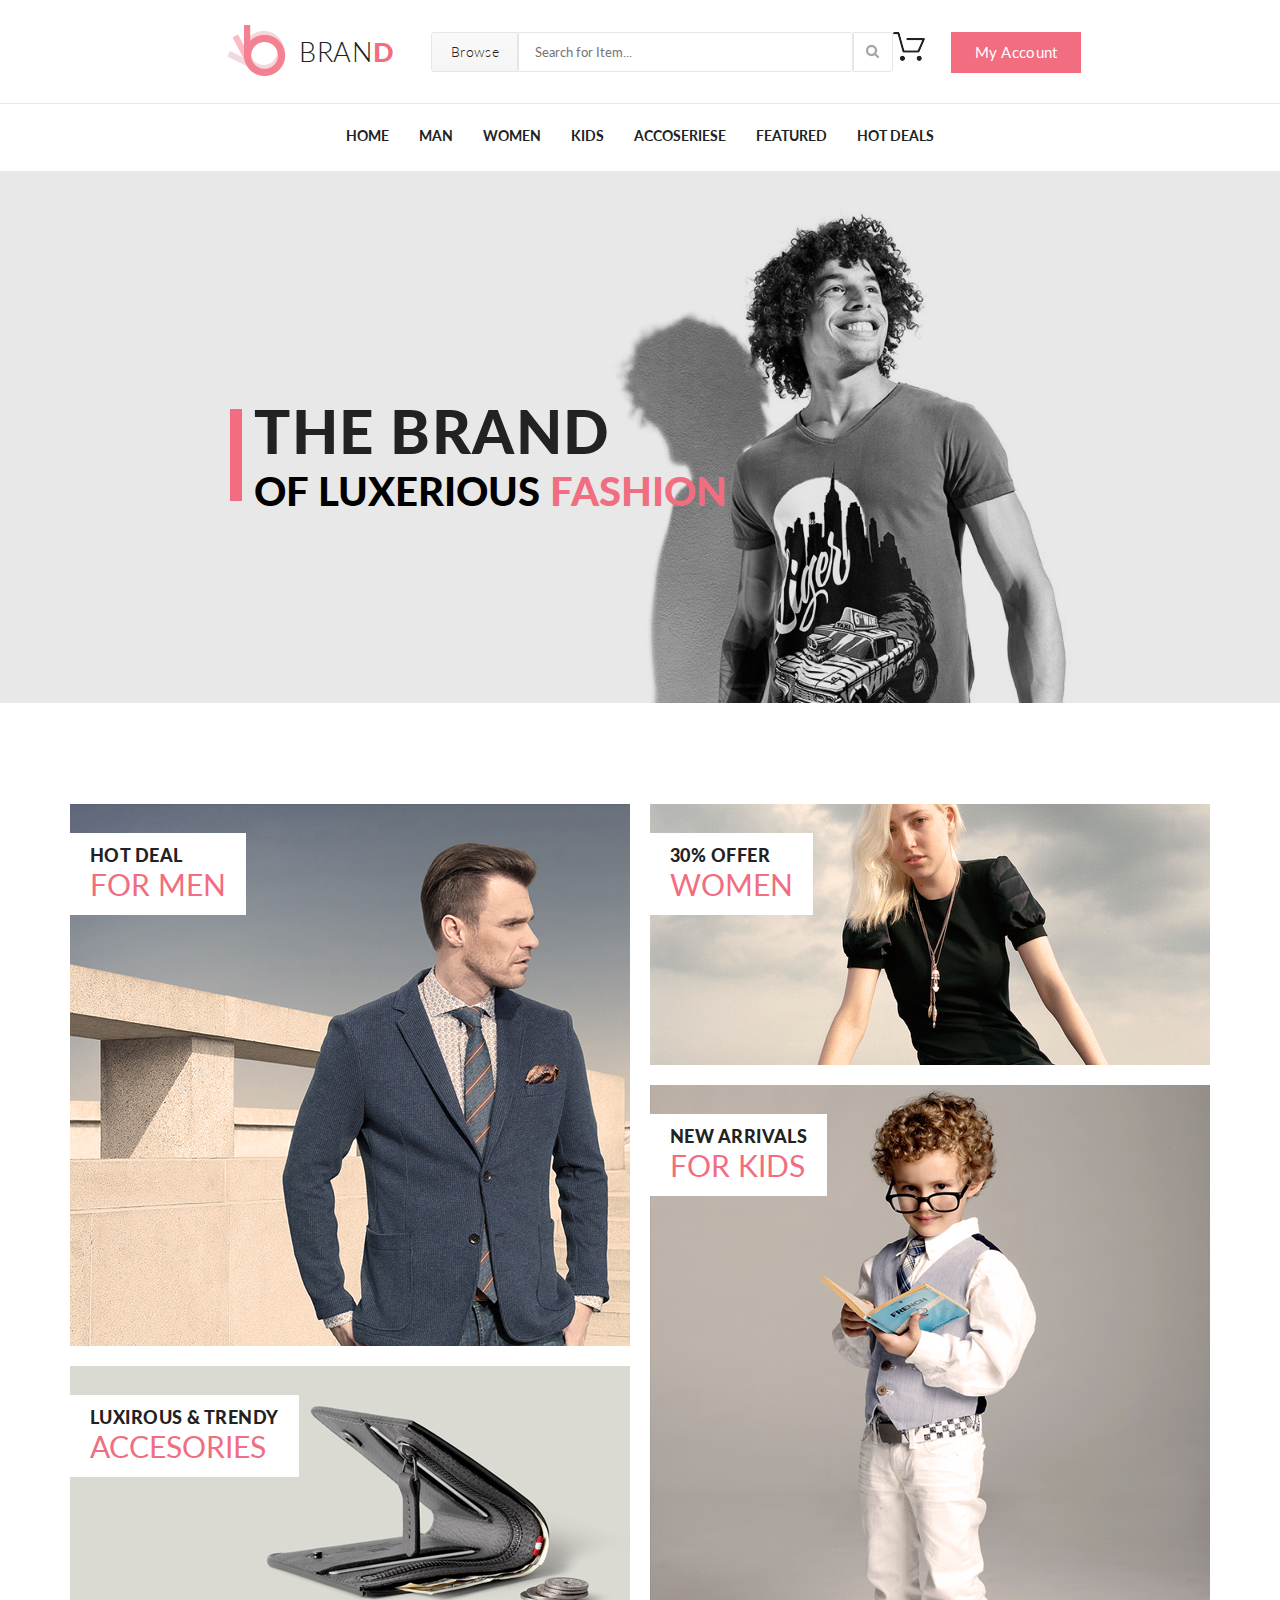
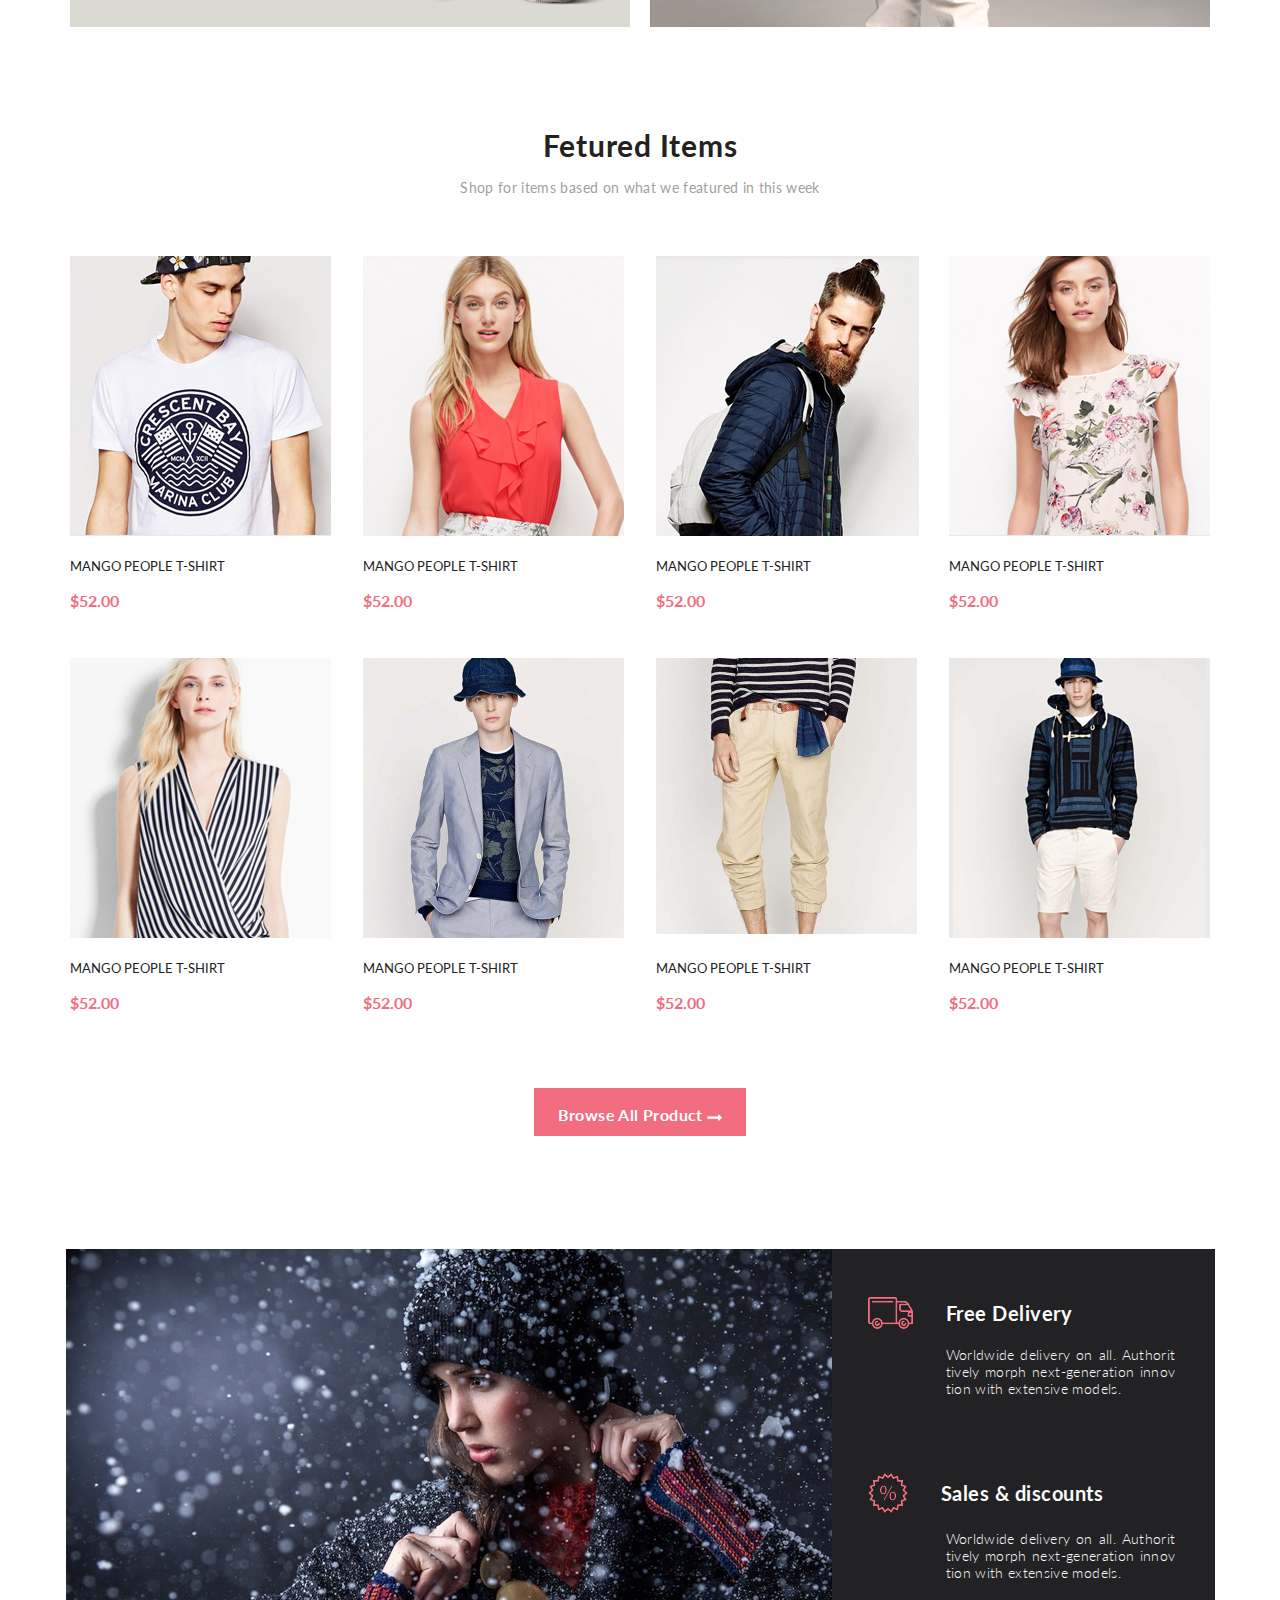
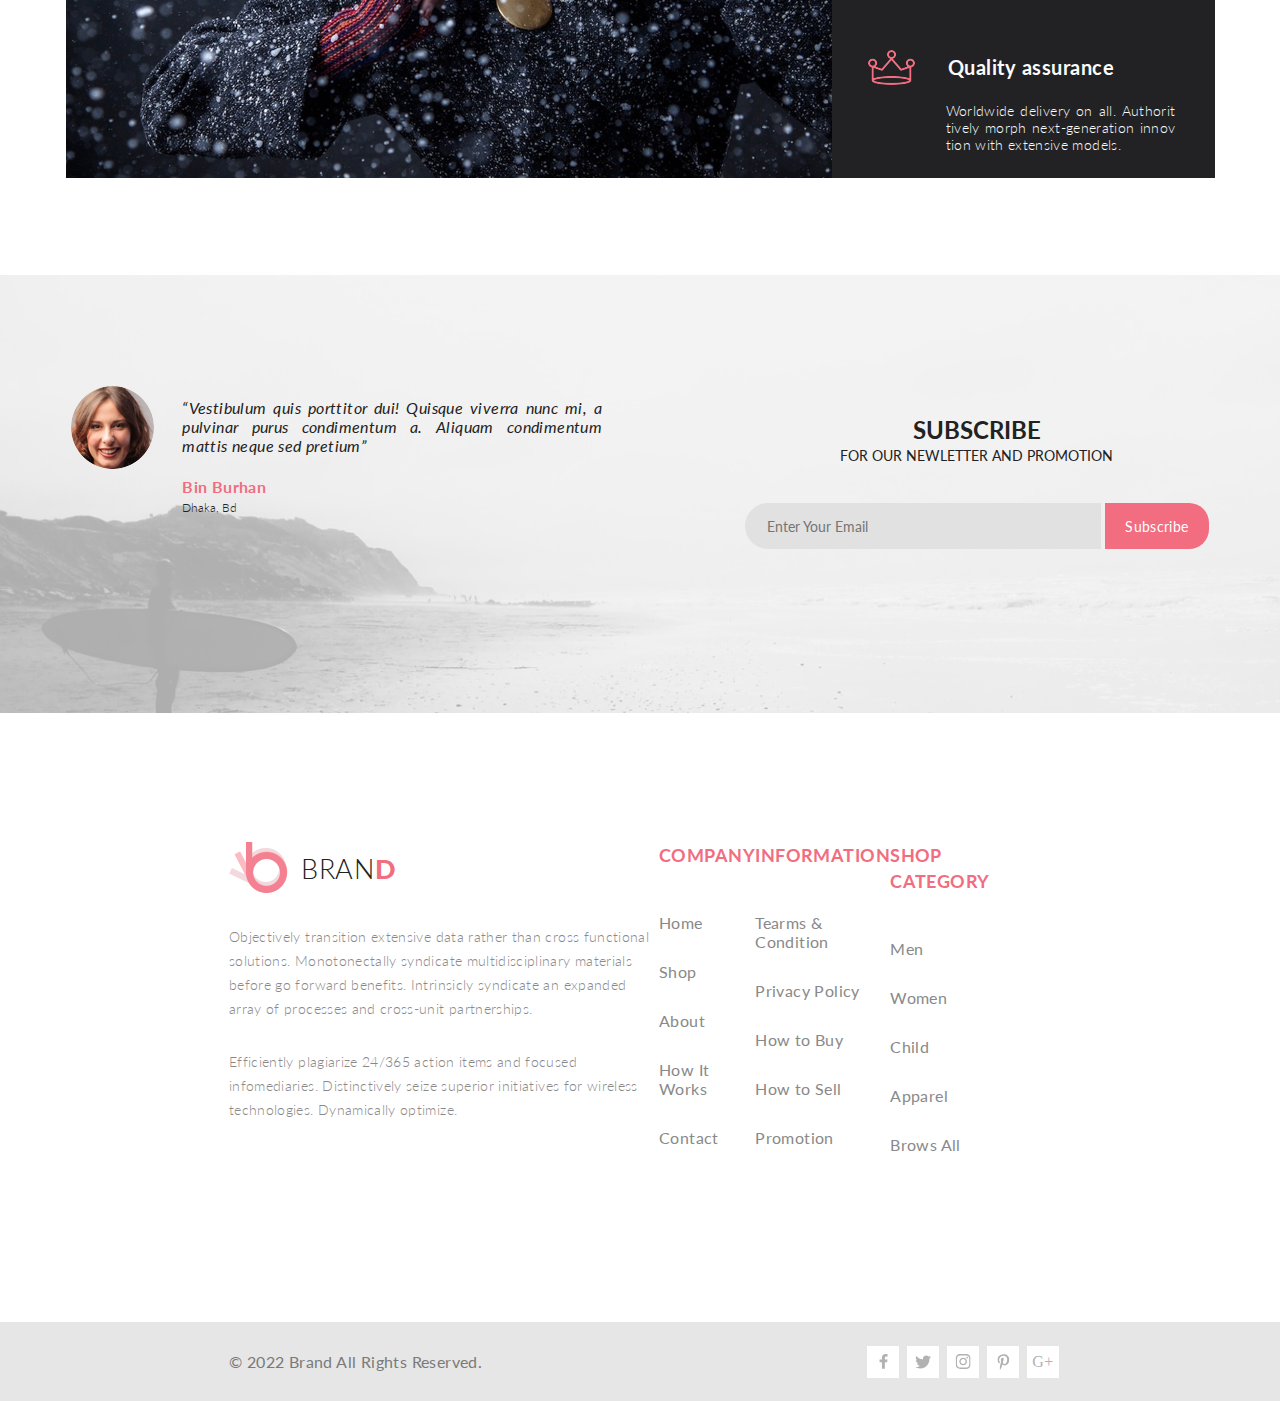
==== lesson_2/index.html @ 3f1868c7 "added menu" ====
<!DOCTYPE html>
<html lang="ru">

<head>
    <meta charset="UTF-8">
    <meta name="viewport" content="width=device-width, initial-scale=1.0">
    <title>Главная</title>
    <link rel="stylesheet" href="style.css">
    <link href="https://use.fontawesome.com/releases/v5.0.1/css/all.css" rel="stylesheet">
</head>

<body>
    <header class="header center">
        <div class="header__left">
            <div class="header__logo">
                <a href="#" class="logo__link"><img src="img/logo.png" alt=""></a>
                <h2 class="title__logo">BRAN<strong class="title__logo__strong">D</strong></h2>
            </div>
            <div class="header__search">
                <button class="button__browse button__browse__style__text">Browse</button>
                <input type="text" name="search" class="input__search" placeholder="Search for Item...">
                <button class="button__search" type="submit"><img src="img/search.png" alt=""></button>
            </div>
        </div>
        <div class="header__basket">
            <a href="#" class="basket__link"><img src="img/basket.png" alt="Корзина"></a>
            <a href="#" class="button__account button__account__style">My Account</a>
        </div>
    </header>
    <nav class="breadcrumbs center">
        <div class="container">
            <ul class="menu">
                <li class="menu-list">
                    <a href="#" class="breadcrumbs__link">Home</a>
                    <div class="mega-box">
                        <div class="mega-item">
                            <h3 class="mega-title">MAN</h3>
                            <a href="#" class="mega-link">Dresses</a>
                            <a href="#" class="mega-link">Tops</a>
                            <a href="#" class="mega-link">Sweaters/Knits</a>
                            <a href="#" class="mega-link">Jackets/Coats</a>
                        </div>

                        <div class="mega-item">
                            <h3 class="mega-title">MAN</h3>
                            <a href="#" class="mega-link">Dresses</a>
                            <a href="#" class="mega-link">Tops</a>
                            <a href="#" class="mega-link">Sweaters/Knits</a>
                            <a href="#" class="mega-link">Jackets/Coats</a>
                        </div>
                        <div class="mega-item">
                            <h3 class="mega-title">MAN</h3>
                            <a href="#" class="mega-link">Dresses</a>
                            <a href="#" class="mega-link">Tops</a>
                            <a href="#" class="mega-link">Sweaters/Knits</a>
                            <a href="#" class="mega-link">Jackets/Coats</a>
                        </div>
                    </div>
                </li>
                <li class="menu-list">
                    <a href="#" class="breadcrumbs__link">Man</a>
                    <div class="mega-box">
                        <div class="mega-item">
                            <h3 class="mega-title">MAN</h3>
                            <a href="#" class="mega-link">Dresses</a>
                            <a href="#" class="mega-link">Tops</a>
                            <a href="#" class="mega-link">Sweaters/Knits</a>
                            <a href="#" class="mega-link">Jackets/Coats</a>
                            <a href="#" class="mega-link">Blazers</a>
                            <a href="#" class="mega-link">Denim</a>
                            <a href="#" class="mega-link">Leggings/Pants</a>
                            <a href="#" class="mega-link">Skirts/Shorts</a>
                            <a href="#" class="mega-link">Accessories</a>
                        </div>

                        <div class="mega-item">
                            <h3 class="mega-title">MAN</h3>
                            <a href="#" class="mega-link">Dresses</a>
                            <a href="#" class="mega-link">Tops</a>
                            <a href="#" class="mega-link">Sweaters/Knits</a>

                        </div>
                        <div class="mega-item">
                            <h3 class="mega-title">MAN</h3>
                            <a href="#" class="mega-link">Dresses</a>
                            <a href="#" class="mega-link">Tops</a>
                            <a href="#" class="mega-link">Sweaters/Knits</a>
                            <a href="#" class="mega-link">Jackets/Coats</a>
                        </div>
                    </div>
                </li>
                <li class="menu-list">
                    <a href="#" class="breadcrumbs__link">Women</a>
                    <div class="mega-box">
                        <div class="mega-item">
                            <h3 class="mega-title">Women</h3>
                            <a href="#" class="mega-link">Dresses</a>
                            <a href="#" class="mega-link">Tops</a>
                            <a href="#" class="mega-link">Sweaters/Knits</a>
                            <a href="#" class="mega-link">Jackets/Coats</a>
                            <a href="#" class="mega-link">Blazers</a>
                            <a href="#" class="mega-link">Denim</a>
                            <a href="#" class="mega-link">Leggings/Pants</a>
                            <a href="#" class="mega-link">Skirts/Shorts</a>
                            <a href="#" class="mega-link">Accessories</a>
                        </div>

                        <div class="mega-item">
                            <h3 class="mega-title">Women</h3>
                            <a href="#" class="mega-link">Dresses</a>
                            <a href="#" class="mega-link">Tops</a>
                            <a href="#" class="mega-link">Sweaters/Knits</a>
                            <a href="#" class="mega-link">Jackets/Coats</a>
                        </div>
                        <div class="mega-item">
                            <h3 class="mega-title">Women</h3>
                            <a href="#" class="mega-link">Dresses</a>
                            <a href="#" class="mega-link">Tops</a>
                            <a href="#" class="mega-link">Sweaters/Knits</a>
                        </div>

                    </div>
                </li>
                <li class="menu-list">
                    <a href="#" class="breadcrumbs__link">Kids</a>
                    <div class="mega-box">
                        <div class="mega-item">
                            <h3 class="mega-title">Kids</h3>
                            <a href="#" class="mega-link">Dresses</a>
                            <a href="#" class="mega-link">Tops</a>
                            <a href="#" class="mega-link">Sweaters/Knits</a>
                            <a href="#" class="mega-link">Jackets/Coats</a>
                            <a href="#" class="mega-link">Blazers</a>
                            <a href="#" class="mega-link">Denim</a>
                            <a href="#" class="mega-link">Leggings/Pants</a>
                            <a href="#" class="mega-link">Skirts/Shorts</a>
                            <a href="#" class="mega-link">Accessories</a>
                        </div>

                        <div class="mega-item">
                            <h3 class="mega-title">Kids</h3>
                            <a href="#" class="mega-link">Dresses</a>
                            <a href="#" class="mega-link">Tops</a>
                            <a href="#" class="mega-link">Sweaters/Knits</a>
                            <a href="#" class="mega-link">Jackets/Coats</a>
                        </div>
                    </div>
                </li>
                <li class="menu-list">
                    <a href="#" class="breadcrumbs__link">Accoseriese</a>
                    <div class="mega-box">
                        <div class="mega-item">
                            <h3 class="mega-title">Accoseriese</h3>
                            <a href="#" class="mega-link">Dresses</a>
                            <a href="#" class="mega-link">Tops</a>
                            <a href="#" class="mega-link">Sweaters/Knits</a>
                            <a href="#" class="mega-link">Jackets/Coats</a>
                            <a href="#" class="mega-link">Blazers</a>
                            <a href="#" class="mega-link">Denim</a>
                            <a href="#" class="mega-link">Leggings/Pants</a>
                            <a href="#" class="mega-link">Skirts/Shorts</a>
                            <a href="#" class="mega-link">Accessories</a>
                        </div>

                        <div class="mega-item">
                            <h3 class="mega-title">Accoseriese</h3>
                            <a href="#" class="mega-link">Dresses</a>
                            <a href="#" class="mega-link">Tops</a>
                            <a href="#" class="mega-link">Sweaters/Knits</a>
                            <a href="#" class="mega-link">Jackets/Coats</a>
                        </div>
                        <div class="mega-item">
                            <h3 class="mega-title">Accoseriese</h3>
                            <a href="#" class="mega-link">Dresses</a>
                            <a href="#" class="mega-link">Tops</a>
                            <a href="#" class="mega-link">Sweaters/Knits</a>
                            <a href="#" class="mega-link">Jackets/Coats</a>
                        </div>
                        <div class="mega-item">
                            <h3 class="mega-title">Accoseriese</h3>
                            <a href="#" class="mega-link">Dresses</a>
                            <a href="#" class="mega-link">Tops</a>
                            <a href="#" class="mega-link">Sweaters/Knits</a>
                            <a href="#" class="mega-link">Jackets/Coats</a>
                        </div>
                    </div>
                </li>
                <li class="menu-list last">
                    <a href="#" class="breadcrumbs__link">Featured</a>
                    <div class="mega-box">
                        <div class="mega-item">
                            <h3 class="mega-title">Featured</h3>
                            <a href="#" class="mega-link">Dresses</a>
                            <a href="#" class="mega-link">Tops</a>
                            <a href="#" class="mega-link">Sweaters/Knits</a>
                            <a href="#" class="mega-link">Jackets/Coats</a>
                            <a href="#" class="mega-link">Blazers</a>
                            <a href="#" class="mega-link">Denim</a>
                            <a href="#" class="mega-link">Leggings/Pants</a>
                            <a href="#" class="mega-link">Skirts/Shorts</a>
                            <a href="#" class="mega-link">Accessories</a>
                        </div>

                        <div class="mega-item">
                            <h3 class="mega-title">Featured</h3>
                            <a href="#" class="mega-link">Dresses</a>
                            <a href="#" class="mega-link">Tops</a>
                            <a href="#" class="mega-link">Sweaters/Knits</a>
                            <a href="#" class="mega-link">Jackets/Coats</a>
                        </div>
                        <div class="mega-item">
                            <h3 class="mega-title">Featured</h3>
                            <a href="#" class="mega-link">Dresses</a>
                            <a href="#" class="mega-link">Tops</a>
                            <a href="#" class="mega-link">Sweaters/Knits</a>

                        </div>
                    </div>
                </li>
                <li class="menu-list last">
                    <a href="#" class="breadcrumbs__link">Hot Deals</a>
                    <div class="mega-box">
                        <div class="mega-item">
                            <h3 class="mega-title">Hot Deals</h3>
                            <a href="#" class="mega-link">Dresses</a>
                            <a href="#" class="mega-link">Tops</a>
                            <a href="#" class="mega-link">Sweaters/Knits</a>
                            <a href="#" class="mega-link">Jackets/Coats</a>
                            <a href="#" class="mega-link">Blazers</a>
                            <a href="#" class="mega-link">Denim</a>
                            <a href="#" class="mega-link">Leggings/Pants</a>
                            <a href="#" class="mega-link">Skirts/Shorts</a>
                            <a href="#" class="mega-link">Accessories</a>
                        </div>
                        <div class="mega-item">
                            <h3 class="mega-title">Hot Deals</h3>
                            <a href="#" class="mega-link">Dresses</a>
                            <a href="#" class="mega-link">Tops</a>
                            <a href="#" class="mega-link">Sweaters/Knits</a>
                            <a href="#" class="mega-link">Jackets/Coats</a>
                        </div>
                    </div>
                </li>
            </ul>
        </div>

    </nav>
    <div class="top center">
        <div class="top__left">
            <img src="img/rectangle.png" class="rectangle__top">
            <div>
                <h1 class="top__title">THE BRAND</h1>
                <h2 class="top__sub__title"> OF LUXERIOUS <span class="title__logo__strong">FASHION</span></h2>
            </div>
        </div>
        <img src="img/nav_back.png" class="top__back">
    </div>
    <main class="center">
        <div class="favorite">
            <div class="favorite__item favorite__item_1">
                <img src="img/favorite_man.png" alt="brand">
                <div class="favorite__name">
                    <h2 class="favorite__style_1">HOT DEAL</h2>
                    <h2 class="favorite__style_2">FOR MEN</h2>
                </div>
            </div>
            <div class="favorite__item favorite__item_2 ">
                <img src="img/favorite_woman.png" alt="brand">
                <div class="favorite__name">
                    <h2 class="favorite__style_1">30% offer</h2>
                    <h2 class="favorite__style_2">WOMEN</h2>
                </div>
            </div>
            <div class="favorite__item favorite__item_3 ">
                <img src="img/favorite_accesories-2.png" alt="brand">
                <div class="favorite__name">
                    <h2 class="favorite__style_1">LUXIROUS & trendy</h2>
                    <h2 class="favorite__style_2">ACCESORIES</h2>
                </div>
            </div>
            <div class="favorite__item favorite__item_4">
                <img src="img/favorite_kids.png" alt="brand">
                <div class="favorite__name">
                    <h2 class="favorite__style_1">new arrivals</h2>
                    <h2 class="favorite__style_2">FOR KIDS</h2>
                </div>
            </div>
        </div>
    </main>

    <div class="content center">
        <h1 class="content__title">Fetured Items</h1>
        <p class="content__overview">Shop for items based on what we featured in this week</p>

        <div class="products">
            <div class="products__items">
                <img src="img/product_1.png" alt="">
                <h1 class="products__title">Mango People T-shirt</h1>
                <h3 class="products__price">$52.00</h3>
            </div>
            <div class="products__items">
                <img src="img/product_2.png" alt="">
                <h1 class="products__title">Mango People T-shirt</h1>
                <h3 class="products__price">$52.00</h3>
            </div>
            <div class="products__items">
                <img src="img/product_3.png" alt="">
                <h1 class="products__title">Mango People T-shirt</h1>
                <h3 class="products__price">$52.00</h3>
            </div>
            <div class="products__items">
                <img src="img/product_4.png" alt="">
                <h1 class="products__title">Mango People T-shirt</h1>
                <h3 class="products__price">$52.00</h3>
            </div>
            <div class="products__items">
                <img src="img/product_5.png" alt="">
                <h1 class="products__title">Mango People T-shirt</h1>
                <h3 class="products__price">$52.00</h3>
            </div>
            <div class="products__items">
                <img src="img/product_6.png" alt="">
                <h1 class="products__title">Mango People T-shirt</h1>
                <h3 class="products__price">$52.00</h3>
            </div>
            <div class="products__items">
                <img src="img/product_7.png" alt="">
                <h1 class="products__title">Mango People T-shirt</h1>
                <h3 class="products__price">$52.00</h3>
            </div>
            <div class="products__items">
                <img src="img/product_8.png" alt="">
                <h1 class="products__title">Mango People T-shirt</h1>
                <h3 class="products__price">$52.00</h3>
            </div>

        </div>

    </div>
    <div class="products__all">
        <a href="#" class="products__button products__button__style__text">Browse All Product
            <img src="img/arrow.png" alt="" class="">
        </a>
    </div>

    <div class="offers center">
        <div class="offers__contets">
            <img src="img/offers.png" alt="">
        </div>
        <div class="offers__item offers__item1">
            <div class="offers__top">
                <img src="img/delivery.png" alt="">
                <h2 class="offers__top__title">Free Delivery</h2>
            </div>
            <p class="offers__text">Worldwide delivery on all. Authorit tively morph next-generation innov tion with
                extensive models.</p>
        </div>
        <div class="offers__item offers__item2">
            <div class="offers__top">
                <img src="img/sales.png" alt="">
                <h2 class="offers__top__title">Sales & discounts</h2>
            </div>
            <p class="offers__text">Worldwide delivery on all. Authorit tively morph next-generation innov tion with
                extensive models.</p>
        </div>
        <div class="offers__item offers__item3">
            <div class="offers__top">
                <img src="img/crown.png" alt="">
                <h2 class="offers__top__title">Quality assurance</h2>
            </div>
            <p class="offers__text">Worldwide delivery on all. Authorit tively morph next-generation innov tion with
                extensive models.</p>
        </div>
    </div>
    <div class="footer__content">
        <div class="footer__blur">
            <div class="review__left">
                <img src="img/Intersect.png" alt="Intersect" class="review__left__pic">
                <div class="review__left__content">
                    <p class="review__left__text">“Vestibulum quis porttitor dui! Quisque viverra nunc mi,
                        a pulvinar purus condimentum a. Aliquam condimentum mattis neque sed pretium”</p>
                    <h1 class="review__left__title">Bin Burhan</h1>
                    <p class="review__left__author">Dhaka, Bd</p>
                </div>
            </div>
            <div class="subscribe__box">
                <div class="subscribe__box__text">
                    <h2 class="subscribe__box__title">SUBSCRIBE</h2>
                    <p class="subscribe__box__subtitle">FOR OUR NEWLETTER AND PROMOTION</p>
                </div>
                <div class="email_box">
                    <form action="#">
                        <input type="email" placeholder="Enter Your Email" class="subscribe__input">
                        <button type="submit" class="subscribe__input__button">Subscribe</button>
                    </form>
                </div>
            </div>
        </div>
    </div>

    <div class="footer__information center">
        <div class="information__content">
            <div class="information__content__item information__content__item1">
                <div class="header__logo">
                    <a href="#" class="logo__link"><img src="img/logo.png" alt=""></a>
                    <h2 class="title__logo">BRAN<strong class="title__logo__strong">D</strong></h2>
                </div>
                <p class="information__content__item__text">
                    Objectively transition extensive data rather than cross functional solutions. Monotonectally
                    syndicate multidisciplinary
                    materials before go forward benefits. Intrinsicly syndicate an expanded array of processes and
                    cross-unit partnerships.
                </p>
                <p class="information__content__item__text">
                    Efficiently plagiarize 24/365 action items and focused infomediaries.
                    Distinctively seize superior initiatives for wireless technologies. Dynamically optimize.
                </p>
            </div>
            <div class="information__content__item">
                <div class="information__content__item__top">
                    <h1 class="information__content__item__title">COMPANY</h1>
                </div>
                <div class="information__content__item__links">
                    <a href="#" class="information__content__item__link">Home</a>
                    <a href="#" class="information__content__item__link">Shop</a>
                    <a href="#" class="information__content__item__link">About</a>
                    <a href="#" class="information__content__item__link">How It Works</a>
                    <a href="#" class="information__content__item__link">Contact</a>
                </div>

            </div>

            <div class="information__content__item">
                <div class="information__content__item__top">
                    <h1 class="information__content__item__title">INFORMATION</h1>
                </div>
                <div class="information__content__item__links">
                    <a href="#" class="information__content__item__link">Tearms & Condition</a>
                    <a href="#" class="information__content__item__link">Privacy Policy</a>
                    <a href="#" class="information__content__item__link">How to Buy</a>
                    <a href="#" class="information__content__item__link">How to Sell</a>
                    <a href="#" class="information__content__item__link">Promotion</a>
                </div>


            </div>
            <div class="information__content__item">
                <div class="information__content__item__top">
                    <h1 class="information__content__item__title">SHOP CATEGORY</h1>
                </div>
                <div class="information__content__item__links">
                    <a href="#" class="information__content__item__link">Men</a>
                    <a href="#" class="information__content__item__link">Women</a>
                    <a href="#" class="information__content__item__link">Child</a>
                    <a href="#" class="information__content__item__link">Apparel</a>
                    <a href="#" class="information__content__item__link">Brows All</a>
                </div>

            </div>
        </div>
    </div>
    <footer>
        <h2 class="brand__all">&copy;&nbsp;2022 Brand All Rights Reserved.</h2>
        <div class="socials">
            <div class="social">
                <svg class="icon" xmlns="http://www.w3.org/2000/svg" width="11" height="16" viewBox="0 0 11 16"
                    fill="none">
                    <path
                        d="M9.08836 8.28L9.50686 5.61602H6.89022V3.88729C6.89022 3.15847 7.25574 2.44806 8.42765 2.44806H9.61722V0.179975C9.61722 0.179975 8.53772 0 7.50561 0C5.35073 0 3.9422 1.27593 3.9422 3.5857V5.61602H1.54688V8.28H3.9422V14.72H6.89022V8.28H9.08836Z"
                        fill="#b2b2b2" />
                </svg>
            </div>
            <div class="social">
                <svg class="icon" xmlns="http://www.w3.org/2000/svg" width="17" height="16" viewBox="0 0 17 16"
                    fill="none">
                    <g clip-path="url(#clip0_190_1614)">
                        <path
                            d="M14.4181 4.74107C14.4281 4.88319 14.4281 5.02535 14.4281 5.16747C14.4281 9.50247 11.1509 14.4974 5.16096 14.4974C3.31558 14.4974 1.60132 13.9593 0.159302 13.0253C0.421495 13.0558 0.673569 13.0659 0.94585 13.0659C2.46851 13.0659 3.8702 12.5482 4.98953 11.6649C3.5576 11.6345 2.3576 10.6903 1.94415 9.39081C2.14585 9.42125 2.34751 9.44156 2.5593 9.44156C2.85172 9.44156 3.14418 9.40094 3.41643 9.32991C1.92401 9.02531 0.80465 7.70553 0.80465 6.11163V6.07103C1.23825 6.31469 1.74249 6.46697 2.2769 6.48725C1.39959 5.89841 0.824826 4.89335 0.824826 3.75628C0.824826 3.14716 0.98614 2.58878 1.26851 2.10147C2.87187 4.09131 5.28195 5.39078 7.98443 5.53294C7.93403 5.28928 7.90376 5.0355 7.90376 4.78169C7.90376 2.97457 9.35586 1.5025 11.1609 1.5025C12.0987 1.5025 12.9457 1.89844 13.5407 2.53803C14.2768 2.39591 14.9827 2.12178 15.6079 1.74616C15.3659 2.5076 14.8516 3.14719 14.176 3.55325C14.8315 3.48222 15.4668 3.29944 16.0516 3.04566C15.608 3.69538 15.0533 4.27403 14.4181 4.74107Z"
                            fill="#b2b2b2" />
                    </g>
                    <defs>
                        <clipPath id="clip0_190_1614">
                            <rect width="15.8924" height="16" fill="white" transform="translate(0.159302)" />
                        </clipPath>
                    </defs>
                </svg>
            </div>
            <div class="social">
                <svg class="icon" xmlns="http://www.w3.org/2000/svg" width="16" height="17" viewBox="0 0 16 17"
                    fill="none">
                    <g clip-path="url(#clip0_190_1610)">
                        <path
                            d="M8.13677 4.68162C6.02163 4.68162 4.31555 6.38494 4.31555 8.49666C4.31555 10.6084 6.02163 12.3117 8.13677 12.3117C10.2519 12.3117 11.958 10.6084 11.958 8.49666C11.958 6.38494 10.2519 4.68162 8.13677 4.68162ZM8.13677 10.9769C6.76991 10.9769 5.65248 9.86463 5.65248 8.49666C5.65248 7.12869 6.76658 6.01639 8.13677 6.01639C9.50695 6.01639 10.6211 7.12869 10.6211 8.49666C10.6211 9.86463 9.50363 10.9769 8.13677 10.9769ZM13.0056 4.52557C13.0056 5.02029 12.6065 5.41541 12.1143 5.41541C11.6188 5.41541 11.223 5.01697 11.223 4.52557C11.223 4.03416 11.6221 3.63572 12.1143 3.63572C12.6065 3.63572 13.0056 4.03416 13.0056 4.52557ZM15.5364 5.42869C15.4799 4.2367 15.2072 3.18084 14.3325 2.31092C13.4612 1.441 12.4036 1.16873 11.2097 1.10897C9.9792 1.03924 6.29101 1.03924 5.0605 1.10897C3.8699 1.16541 2.81233 1.43768 1.93768 2.3076C1.06302 3.17752 0.793639 4.23338 0.733776 5.42537C0.663937 6.65389 0.663937 10.3361 0.733776 11.5646C0.790313 12.7566 1.06302 13.8125 1.93768 14.6824C2.81233 15.5523 3.86658 15.8246 5.0605 15.8844C6.29101 15.9541 9.9792 15.9541 11.2097 15.8844C12.4036 15.8279 13.4612 15.5556 14.3325 14.6824C15.2039 13.8125 15.4766 12.7566 15.5364 11.5646C15.6063 10.3361 15.6063 6.65721 15.5364 5.42869ZM13.9468 12.8828C13.6874 13.5336 13.1852 14.0349 12.53 14.2972C11.5489 14.6857 9.22094 14.5961 8.13677 14.5961C7.05259 14.5961 4.72128 14.6824 3.74353 14.2972C3.09169 14.0383 2.58951 13.5369 2.32678 12.8828C1.93768 11.9033 2.02747 9.57908 2.02747 8.49666C2.02747 7.41424 1.941 5.0867 2.32678 4.11053C2.58619 3.45975 3.08837 2.95838 3.74353 2.69608C4.72461 2.3076 7.05259 2.39725 8.13677 2.39725C9.22094 2.39725 11.5523 2.31092 12.53 2.69608C13.1818 2.95506 13.684 3.45643 13.9468 4.11053C14.3359 5.09002 14.2461 7.41424 14.2461 8.49666C14.2461 9.57908 14.3359 11.9066 13.9468 12.8828Z"
                            fill="#b2b2b2" />
                    </g>
                    <defs>
                        <clipPath id="clip0_190_1610">
                            <rect width="14.8991" height="17" fill="white" transform="translate(0.68396)" />
                        </clipPath>
                    </defs>
                </svg>
            </div>
            <div class="social">
                <svg class="icon" xmlns="http://www.w3.org/2000/svg" width="13" height="16" viewBox="0 0 13 16"
                    fill="none">
                    <g clip-path="url(#clip0_190_1618)">
                        <path
                            d="M6.7402 0.203125C3.55552 0.203125 0.408081 2.34063 0.408081 5.8C0.408081 8 1.63726 9.25 2.38221 9.25C2.68951 9.25 2.86643 8.3875 2.86643 8.14375C2.86643 7.85313 2.13079 7.23438 2.13079 6.025C2.13079 3.5125 4.03043 1.73125 6.48878 1.73125C8.60259 1.73125 10.167 2.94062 10.167 5.1625C10.167 6.82187 9.50585 9.93437 7.3641 9.93437C6.59121 9.93437 5.93006 9.37187 5.93006 8.56563C5.93006 7.38438 6.74951 6.24062 6.74951 5.02187C6.74951 2.95312 3.83487 3.32812 3.83487 5.82812C3.83487 6.35313 3.90006 6.93437 4.13286 7.4125C3.70451 9.26875 2.82919 12.0344 2.82919 13.9469C2.82919 14.5375 2.91299 15.1188 2.96886 15.7094C3.0744 15.8281 3.02163 15.8156 3.18304 15.7563C4.74744 13.6 4.69157 13.1781 5.39928 10.3562C5.78107 11.0875 6.76814 11.4812 7.55034 11.4812C10.8468 11.4812 12.3274 8.24688 12.3274 5.33125C12.3274 2.22813 9.66415 0.203125 6.7402 0.203125Z"
                            fill="#b2b2b2" />
                    </g>
                    <defs>
                        <clipPath id="clip0_190_1618">
                            <rect width="11.9193" height="16" fill="white" transform="translate(0.408081)" />
                        </clipPath>
                    </defs>
                </svg>
            </div>
            <div class="social">
                <h3 class="google__style">G+</h3>
            </div>
        </div>
    </footer>
</body>

</html>
---- lesson_2/style.css ----
@import url("https://fonts.googleapis.com/css2?family=Lato:wght@300;400;700;900&display=swap");
* {
  text-decoration: none;
  font-family: Lato;
  margin: 0;
  padding: 0;
  font-weight: 400;
}

.center {
  padding-left: calc(50% - 800px);
  padding-right: calc(50% - 800px);
}

.header {
  display: flex;
  align-items: center;
  justify-content: space-between;
  padding-left: 227px;
  padding-right: 231px;
  padding-bottom: 24px;
  padding-top: 25px;
}
.header__left {
  display: flex;
  align-items: center;
  gap: 37px;
}
.header__logo {
  display: flex;
  align-items: center;
  gap: 13px;
}

.title__logo {
  font-size: 27px;
  line-height: 32px;
  font-weight: 300;
  text-transform: uppercase;
  letter-spacing: 0.025em;
  color: #222222;
}
.title__logo__strong {
  font-weight: 900;
  color: #f16d7f;
}

.header__search {
  display: flex;
  align-items: center;
}

.button__browse {
  width: 87px;
  height: 40px;
  background-color: #cdcdcc;
  background-image: linear-gradient(180deg, #f9f9f9 0%, #f5f5f5 100%);
  border: 1px solid #e6e6e6;
  border-radius: 3px 0px 0px 3px;
}
.button__browse__style__text {
  font-size: 14px;
  line-height: 32px;
  font-weight: 300;
  letter-spacing: 0.025em;
  color: #222222;
}

.input__search {
  width: 317px;
  height: 38px;
  background-color: #ffffff;
  border: 1px solid #e6e6e6;
  border-radius: 0px 3px 3px 0px;
  padding-left: 16px;
}

.button__search {
  width: 40px;
  height: 40px;
  background-color: #ffffff;
  border: 1px solid #e6e6e6;
  border-radius: 0px 3px 3px 0px;
}

.header__basket {
  display: flex;
  gap: 26px;
}

.button__account {
  width: 130px;
  height: 41px;
  background-color: #f16d7f;
  align-content: center;
  text-align: center;
}
.button__account__style {
  font-size: 15px;
  line-height: 32px;
  letter-spacing: 0.025em;
  color: #ffffff;
}

.breadcrumbs {
  padding-top: 19px;
  border-top: 1px solid #e8e8e8;
}

.menu {
  display: flex;
  justify-content: center;
  gap: 30px;
  list-style-type: none;
}

.breadcrumbs__link {
  display: block;
  padding-bottom: 22px;
  font-size: 14px;
  line-height: 26px;
  font-weight: 700;
  text-transform: uppercase;
  color: #222222;
}

.menu-list {
  position: relative;
}
.menu-list:hover .mega-box {
  display: flex;
}

.last:hover .mega-box {
  right: 0;
  left: auto;
}

.last:hover .mega-box::before {
  right: 50px;
  left: auto;
}

.mega-box {
  display: none;
  background-color: #ffffff;
  border-radius: 5px;
  border: 1px solid #e8e8e8;
  padding: 20px;
  position: absolute;
  z-index: 1;
  top: 32px;
  left: -21px;
}
.mega-box::before {
  content: "";
  display: block;
  width: 16px;
  height: 16px;
  background-color: #ffffff;
  top: -9px;
  left: 29px;
  position: absolute;
  transform: rotate(45deg);
  border-top: 1px solid #e8e8e8;
  border-left: 1px solid #e8e8e8;
}

.mega-title {
  width: 235px;
  font-size: 14px;
  line-height: 32px;
  text-transform: uppercase;
  letter-spacing: 0.025em;
  color: #232323;
  border-bottom: 1px solid #e8e8e8;
  margin-bottom: 16px;
}

.mega-link {
  display: block;
  font-size: 14px;
  line-height: 28px;
  font-weight: 400;
  letter-spacing: 0.025em;
  color: #646464;
}
.mega-link:hover {
  color: #f16d7f;
}

.mega-item {
  margin-right: 46px;
}
.mega-item:last-of-type {
  margin-right: 0;
}

.top {
  max-width: 1600px;
  position: relative;
}
.top__back {
  width: 100%;
  height: 100%;
  -o-object-fit: contain;
     object-fit: contain;
}
.top__left {
  position: absolute;
  display: flex;
  gap: 12px;
  align-items: center;
  justify-content: center;
  margin-top: 224px;
  margin-left: 230px;
}
.top__title {
  font-size: 60px;
  line-height: 1.2;
  font-weight: 900;
  letter-spacing: 0.025em;
  color: #222222;
}
.top__sub__title {
  font-size: 40px;
  font-weight: 900;
}

main {
  margin-top: 98px;
}

.favorite {
  display: grid;
  grid-template-columns: repeat(2, 560px);
  grid-template-rows: repeat(3, 261px);
  grid-gap: 20px;
  justify-content: center;
}
.favorite__item {
  position: relative;
  text-align: center;
}
.favorite__item_3 {
  grid-row: 3;
}
.favorite__item_4 {
  grid-column: 2;
}
.favorite__name {
  position: absolute;
  top: 1%;
  left: 0%;
  display: flex;
  flex-direction: column;
  align-items: start;
  justify-content: center;
  margin-top: 26px;
  padding-left: 20px;
  padding-right: 20px;
  height: 82px;
  background-color: #ffffff;
}
.favorite__style_1 {
  font-size: 18px;
  line-height: 1.2;
  font-weight: 900;
  text-transform: uppercase;
  letter-spacing: 0.025em;
  color: #222222;
}
.favorite__style_2 {
  font-size: 30px;
  color: #f16d7f;
}

.content {
  margin-top: 100px;
}

.content__title {
  text-align: center;
  font-size: 30px;
  font-weight: 700;
  letter-spacing: 0.025em;
  color: #222222;
}

.content__overview {
  margin-top: 16px;
  margin-bottom: 60px;
  text-align: center;
  font-size: 14px;
  letter-spacing: 0.025em;
  color: #9f9f9f;
}

.products {
  display: grid;
  grid-template-columns: repeat(4, 261px);
  grid-template-rows: repeat(2, 280px);
  grid-gap: 32px;
  justify-content: center;
  row-gap: 122px;
}
.products__items {
  height: 364px;
}
.products__title {
  margin-top: 19px;
  margin-bottom: 17px;
  font-size: 13px;
  text-transform: uppercase;
  color: #222222;
}
.products__price {
  margin-bottom: 21px;
  font-size: 16px;
  line-height: 1.2;
  font-weight: 700;
  text-transform: uppercase;
  color: #f16d7f;
}
.products__all {
  margin-top: 150px;
  display: flex;
  justify-content: center;
  align-items: center;
}
.products__button {
  width: 212px;
  height: 48px;
  background-color: #f16d7f;
  align-content: center;
  text-align: center;
}
.products__button__style__text {
  font-size: 16px;
  line-height: 54px;
  font-weight: 700;
  letter-spacing: 0.025em;
  color: #ffffff;
}

.offers {
  margin-top: 113px;
  display: grid;
  grid-template-columns: repeat(3, 383px);
  grid-template-rows: repeat(3, 176.4px);
  justify-content: center;
}
.offers__item {
  padding-left: 36px;
  padding-top: 48px;
  background-color: #222224;
  padding-bottom: 66px;
}
.offers__item1 {
  grid-row: 1;
  grid-column: 3;
}
.offers__item2 {
  grid-row: 2;
  grid-column: 3;
}
.offers__item3 {
  grid-row: 3;
  grid-column: 3;
}
.offers__text {
  width: 230px;
  text-align: justify;
  padding-left: 78px;
  margin-top: 17px;
  font-size: 14px;
  font-weight: 300;
  letter-spacing: 0.025em;
  color: #fbfbfb;
}
.offers__top {
  display: flex;
  gap: 33px;
  align-items: center;
}
.offers__top__title {
  font-size: 20px;
  font-weight: 700;
  letter-spacing: 0.025em;
  color: #fbfbfb;
}

.footer__content {
  margin-top: 97px;
  background-image: url(img/bg_footer.png);
  background-size: cover;
  background-position: center;
  background-repeat: no-repeat;
}

.footer__blur {
  background: rgba(244, 244, 244, 0.7);
  height: 438px;
  display: flex;
  justify-content: space-around;
}

.review__left {
  display: flex;
  gap: 28px;
}
.review__left__pic {
  display: block;
  margin: auto;
  margin-top: 111px;
}
.review__left__content {
  display: flex;
  flex-direction: column;
  margin-top: 123px;
}
.review__left__text {
  max-width: 420px;
  text-align: justify;
  font-size: 16px;
  font-style: italic;
  letter-spacing: 0.025em;
  color: #222222;
  margin-bottom: 19px;
}
.review__left__title {
  font-size: 16px;
  line-height: 26px;
  font-weight: 700;
  letter-spacing: 0.025em;
  color: #f16d7f;
}
.review__left__author {
  font-size: 12px;
  font-weight: 300;
  color: #222224;
}

.subscribe__box {
  display: flex;
  flex-direction: column;
  margin-top: 140px;
}
.subscribe__box__text {
  margin-bottom: 35px;
}
.subscribe__box__title {
  color: #222222;
  text-align: center;
  font-size: 24px;
  font-weight: 700;
}
.subscribe__box__subtitle {
  font-size: 14px;
  line-height: 24px;
  text-transform: none;
  color: #222222;
  text-align: center;
}

.subscribe__input {
  width: 334px;
  height: 46px;
  font-size: 14px;
  line-height: 17px;
  background: #E1E1E1;
  border-top-left-radius: 23px;
  border-bottom-left-radius: 23px;
  overflow: hidden;
  padding-left: 22px;
  border: none;
}
.subscribe__input__button {
  width: 104px;
  height: 46px;
  font-size: 14px;
  color: #ffffff;
  background: #f16d7f;
  cursor: pointer;
  border-top-right-radius: 20px;
  border-bottom-right-radius: 20px;
  border: none;
  letter-spacing: 0.025em;
}

.footer__information {
  padding: 129px 273px 168px 229px;
}

.information__content {
  display: flex;
  justify-content: space-between;
}
.information__content__item__text {
  margin-top: 29px;
  width: 430px;
  font-size: 14px;
  line-height: 24px;
  font-weight: 300;
  letter-spacing: 0.025em;
  color: #898989;
}
.information__content__item__title {
  font-size: 18px;
  line-height: 26px;
  font-weight: 700;
  letter-spacing: 0.025em;
  color: #f16d7f;
}
.information__content__item__top {
  margin-bottom: 45px;
}
.information__content__item__links {
  display: flex;
  flex-direction: column;
  gap: 30px;
}
.information__content__item__link {
  font-size: 16px;
  letter-spacing: 0.025em;
  color: #898989;
}

footer {
  display: flex;
  justify-content: space-between;
  align-items: center;
  height: 79px;
  background-color: #e6e6e6;
  padding-left: 229px;
  padding-right: 221px;
}

.brand__all {
  font-size: 16px;
  letter-spacing: 0.025em;
  color: #7a7a7a;
}

.socials {
  display: flex;
  justify-content: space-between;
  gap: 8px;
}

.social {
  width: 32px;
  height: 32px;
  background-color: #ffffff;
  display: flex;
  justify-content: center;
  align-items: center;
}

.google__style {
  font-family: "Font Awesome";
  font-size: 16px;
  letter-spacing: 0.025em;
  color: #b2b2b2;
}/*# sourceMappingURL=style.css.map */
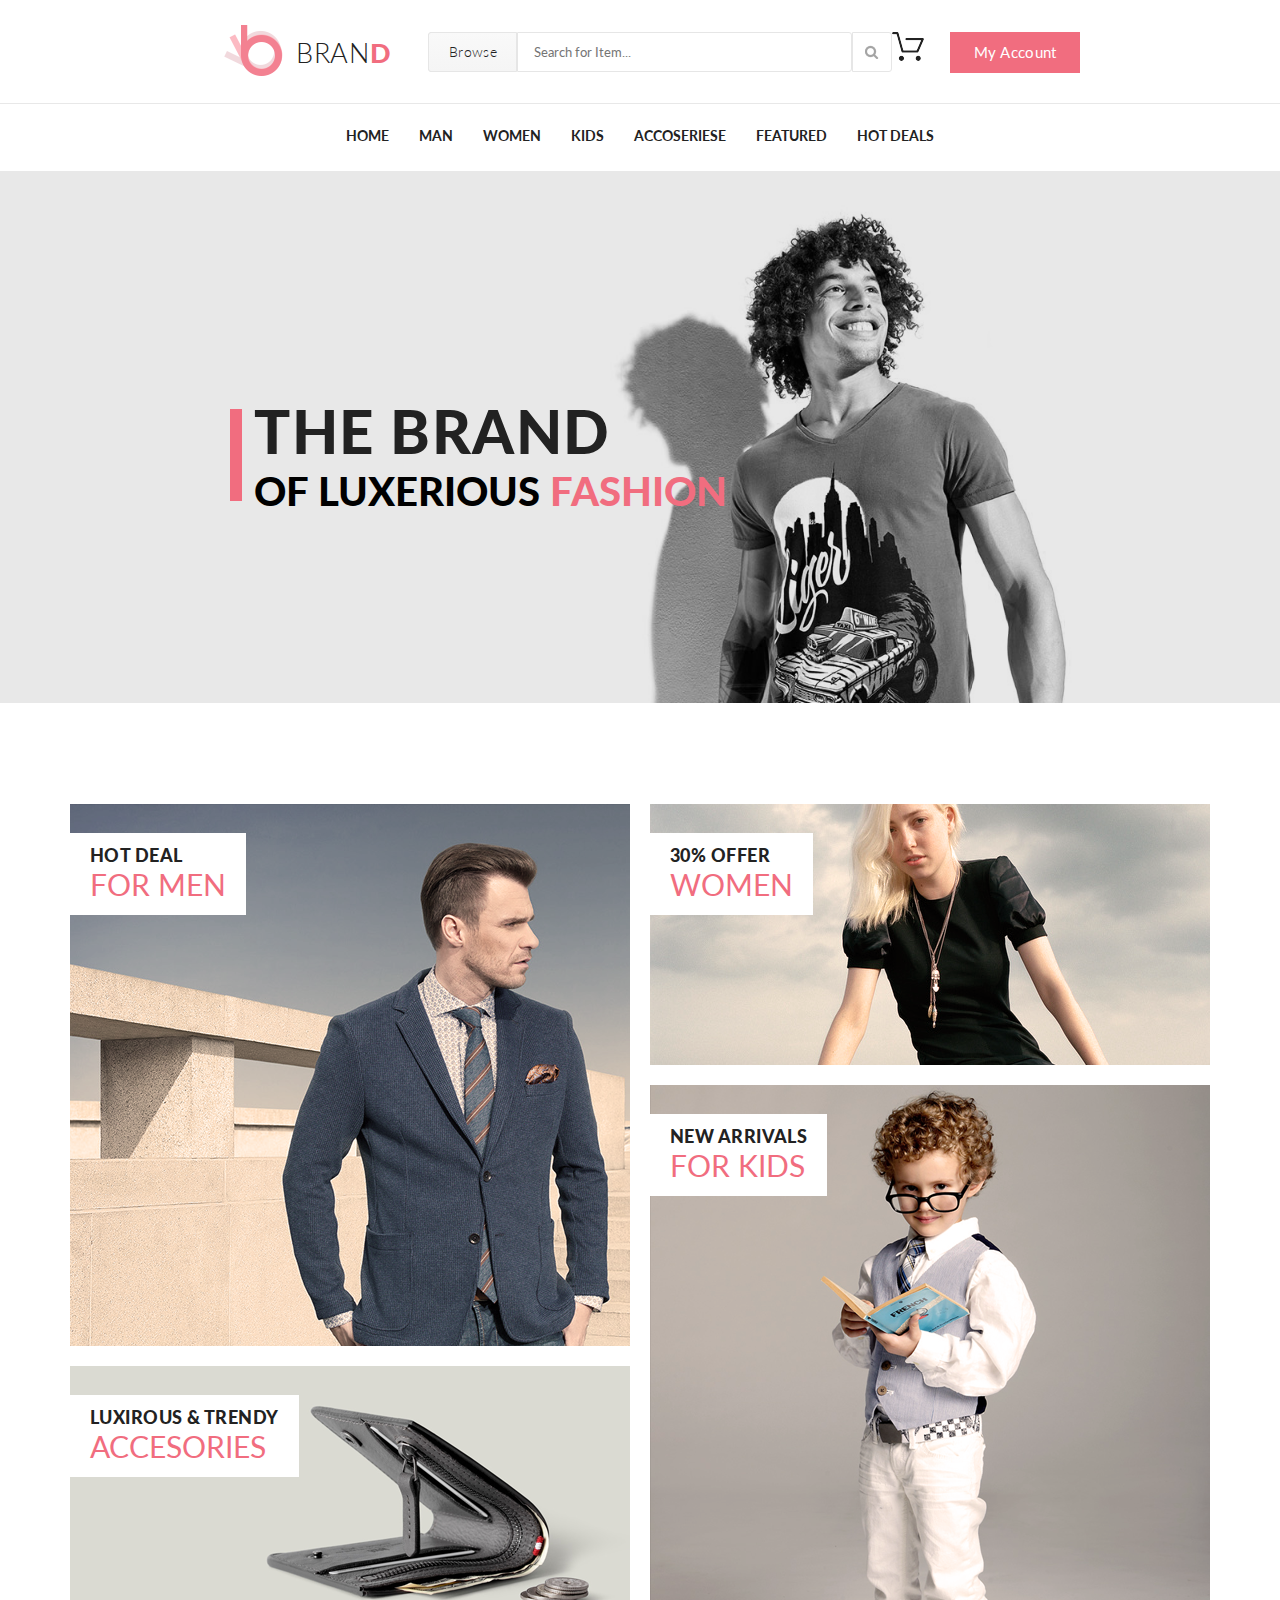
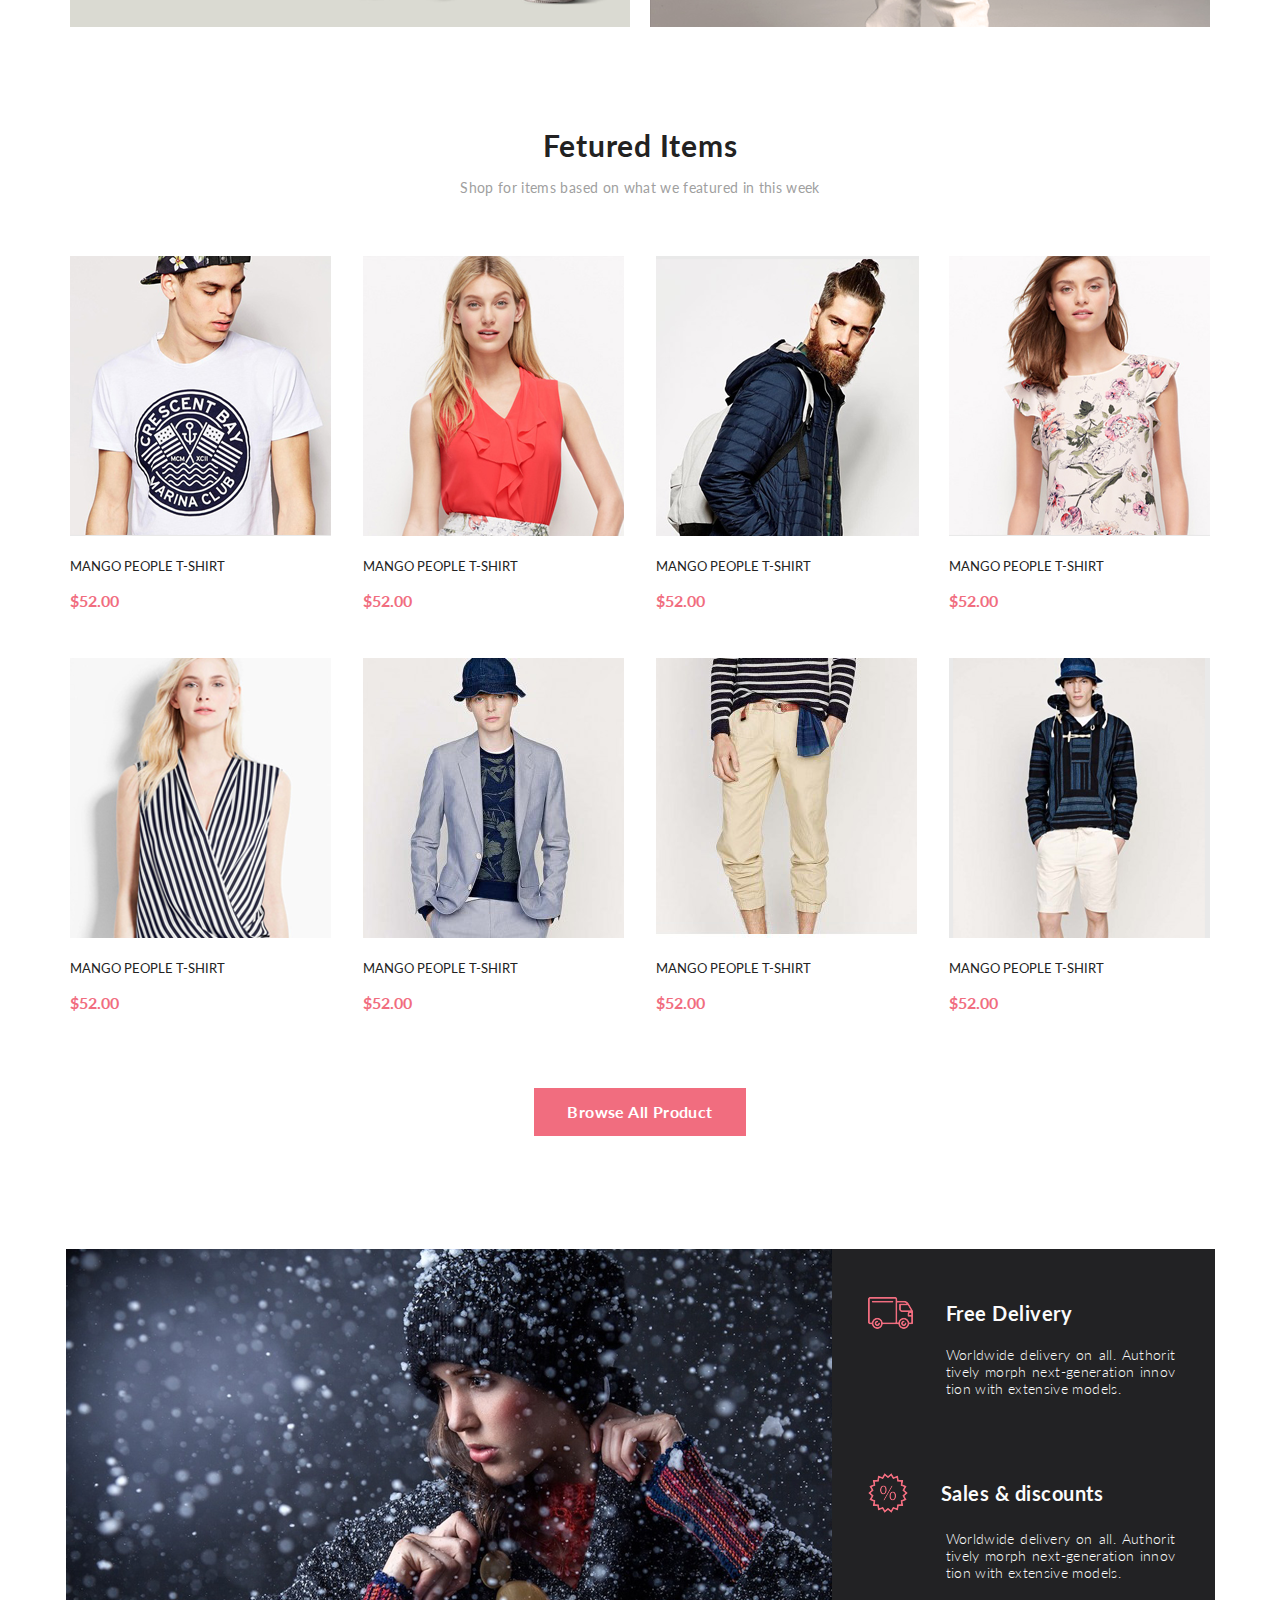
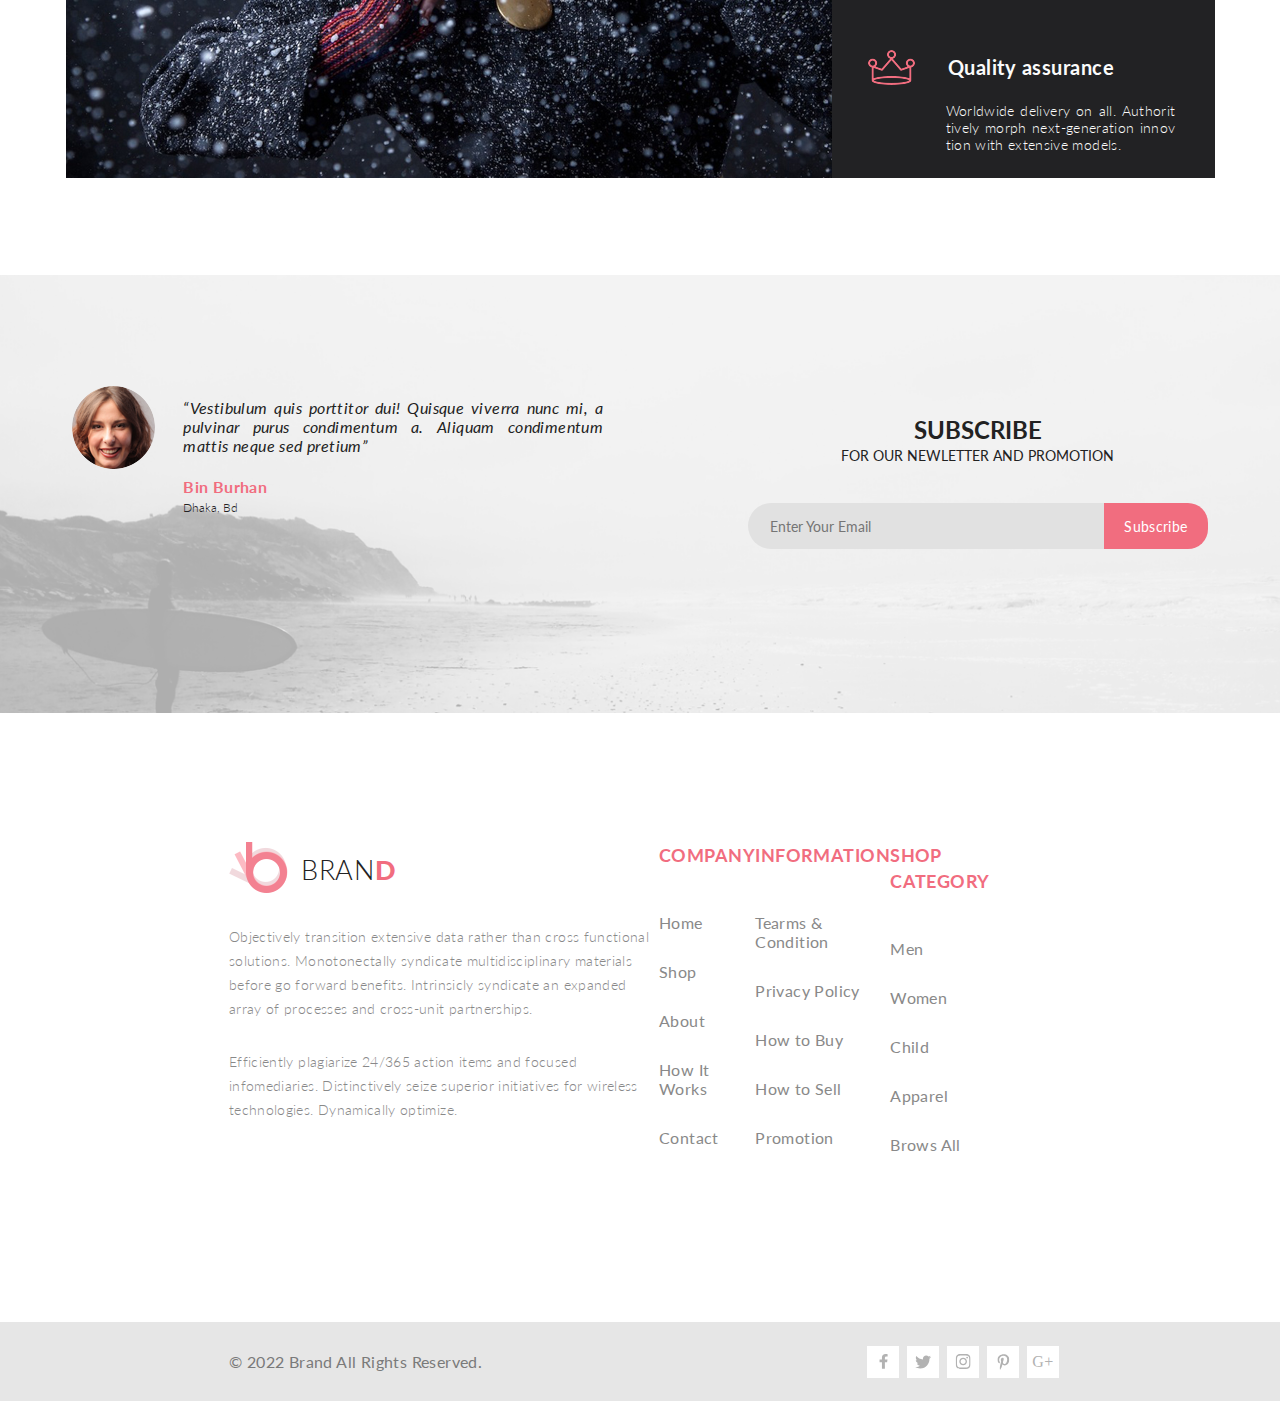
==== commit e15ddf3c: "added menu browse" ====
--- a/lesson_2/index.html
+++ b/lesson_2/index.html
@@ -17,14 +17,47 @@
                 <h2 class="title__logo">BRAN<strong class="title__logo__strong">D</strong></h2>
             </div>
             <div class="header__search">
-                <button class="button__browse button__browse__style__text">Browse</button>
+                <ul class="menu">
+                    <li class="menu-list pointer">
+                        <a href="#"
+                            class="button header__search__button__browse header__search__button__browse_text">Browse</a>
+                        <div class="mega-box">
+                            <div class="mega-item">
+                                <h3 class="mega-title">MAN</h3>
+                                <a href="#" class="mega-link">Dresses</a>
+                                <a href="#" class="mega-link">Tops</a>
+                                <a href="#" class="mega-link">Sweaters/Knits</a>
+                                <a href="#" class="mega-link">Jackets/Coats</a>
+                                <a href="#" class="mega-link">Blazers</a>
+                                <a href="#" class="mega-link">Denim</a>
+                                <a href="#" class="mega-link">Leggings/Pants</a>
+                                <a href="#" class="mega-link">Skirts/Shorts</a>
+                                <a href="#" class="mega-link">Accessories</a>
+                                <div class="mega-item">
+                                    <h3 class="mega-title">Women</h3>
+                                    <a href="#" class="mega-link">Dresses</a>
+                                    <a href="#" class="mega-link">Tops</a>
+                                    <a href="#" class="mega-link">Sweaters/Knits</a>
+                                    <a href="#" class="mega-link">Jackets/Coats</a>
+                                    <a href="#" class="mega-link">Blazers</a>
+                                    <a href="#" class="mega-link">Denim</a>
+                                    <a href="#" class="mega-link">Leggings/Pants</a>
+                                    <a href="#" class="mega-link">Skirts/Shorts</a>
+                                    <a href="#" class="mega-link">Accessories</a>
+                                </div>
+                            </div>
+                        </div>
+
+                    </li>
+                </ul>
+
                 <input type="text" name="search" class="input__search" placeholder="Search for Item...">
-                <button class="button__search" type="submit"><img src="img/search.png" alt=""></button>
-            </div>
-        </div>
-        <div class="header__basket">
+                <a href="#" class="button header__search__button__magnifier"><img src="img/search.png" alt=""></a>
+            </div>
+        </div>
+        <div class="header__right">
             <a href="#" class="basket__link"><img src="img/basket.png" alt="Корзина"></a>
-            <a href="#" class="button__account button__account__style">My Account</a>
+            <a href="#" class="button header__right__button header__right__button_text">My Account</a>
         </div>
     </header>
     <nav class="breadcrumbs center">
@@ -39,6 +72,12 @@
                             <a href="#" class="mega-link">Tops</a>
                             <a href="#" class="mega-link">Sweaters/Knits</a>
                             <a href="#" class="mega-link">Jackets/Coats</a>
+                            <a href="#" class="mega-link">Blazers</a>
+                            <a href="#" class="mega-link">Denim</a>
+                            <a href="#" class="mega-link">Leggings/Pants</a>
+                            <a href="#" class="mega-link">Skirts/Shorts</a>
+                            <a href="#" class="mega-link">Accessories</a>
+
                         </div>
 
                         <div class="mega-item">
@@ -47,8 +86,9 @@
                             <a href="#" class="mega-link">Tops</a>
                             <a href="#" class="mega-link">Sweaters/Knits</a>
                             <a href="#" class="mega-link">Jackets/Coats</a>
-                        </div>
-                        <div class="mega-item">
+
+                        </div>
+                        <div class="mega-item img__sale">
                             <h3 class="mega-title">MAN</h3>
                             <a href="#" class="mega-link">Dresses</a>
                             <a href="#" class="mega-link">Tops</a>
@@ -71,6 +111,7 @@
                             <a href="#" class="mega-link">Leggings/Pants</a>
                             <a href="#" class="mega-link">Skirts/Shorts</a>
                             <a href="#" class="mega-link">Accessories</a>
+
                         </div>
 
                         <div class="mega-item">
@@ -80,7 +121,7 @@
                             <a href="#" class="mega-link">Sweaters/Knits</a>
 
                         </div>
-                        <div class="mega-item">
+                        <div class="mega-item img__sale">
                             <h3 class="mega-title">MAN</h3>
                             <a href="#" class="mega-link">Dresses</a>
                             <a href="#" class="mega-link">Tops</a>
@@ -88,6 +129,7 @@
                             <a href="#" class="mega-link">Jackets/Coats</a>
                         </div>
                     </div>
+
                 </li>
                 <li class="menu-list">
                     <a href="#" class="breadcrumbs__link">Women</a>
@@ -112,7 +154,7 @@
                             <a href="#" class="mega-link">Sweaters/Knits</a>
                             <a href="#" class="mega-link">Jackets/Coats</a>
                         </div>
-                        <div class="mega-item">
+                        <div class="mega-item img__sale">
                             <h3 class="mega-title">Women</h3>
                             <a href="#" class="mega-link">Dresses</a>
                             <a href="#" class="mega-link">Tops</a>
@@ -137,7 +179,7 @@
                             <a href="#" class="mega-link">Accessories</a>
                         </div>
 
-                        <div class="mega-item">
+                        <div class="mega-item img__sale">
                             <h3 class="mega-title">Kids</h3>
                             <a href="#" class="mega-link">Dresses</a>
                             <a href="#" class="mega-link">Tops</a>
@@ -169,14 +211,8 @@
                             <a href="#" class="mega-link">Sweaters/Knits</a>
                             <a href="#" class="mega-link">Jackets/Coats</a>
                         </div>
-                        <div class="mega-item">
-                            <h3 class="mega-title">Accoseriese</h3>
-                            <a href="#" class="mega-link">Dresses</a>
-                            <a href="#" class="mega-link">Tops</a>
-                            <a href="#" class="mega-link">Sweaters/Knits</a>
-                            <a href="#" class="mega-link">Jackets/Coats</a>
-                        </div>
-                        <div class="mega-item">
+
+                        <div class="mega-item img__sale">
                             <h3 class="mega-title">Accoseriese</h3>
                             <a href="#" class="mega-link">Dresses</a>
                             <a href="#" class="mega-link">Tops</a>
@@ -208,7 +244,7 @@
                             <a href="#" class="mega-link">Sweaters/Knits</a>
                             <a href="#" class="mega-link">Jackets/Coats</a>
                         </div>
-                        <div class="mega-item">
+                        <div class="mega-item img__sale">
                             <h3 class="mega-title">Featured</h3>
                             <a href="#" class="mega-link">Dresses</a>
                             <a href="#" class="mega-link">Tops</a>
@@ -232,7 +268,7 @@
                             <a href="#" class="mega-link">Skirts/Shorts</a>
                             <a href="#" class="mega-link">Accessories</a>
                         </div>
-                        <div class="mega-item">
+                        <div class="mega-item img__sale">
                             <h3 class="mega-title">Hot Deals</h3>
                             <a href="#" class="mega-link">Dresses</a>
                             <a href="#" class="mega-link">Tops</a>
@@ -338,9 +374,7 @@
 
     </div>
     <div class="products__all">
-        <a href="#" class="products__button products__button__style__text">Browse All Product
-            <img src="img/arrow.png" alt="" class="">
-        </a>
+        <a href="#" class="button products__button products__button_text">Browse All Product</a>
     </div>
 
     <div class="offers center">
@@ -389,9 +423,9 @@
                     <p class="subscribe__box__subtitle">FOR OUR NEWLETTER AND PROMOTION</p>
                 </div>
                 <div class="email_box">
-                    <form action="#">
+                    <form action="#" class="form_box">
                         <input type="email" placeholder="Enter Your Email" class="subscribe__input">
-                        <button type="submit" class="subscribe__input__button">Subscribe</button>
+                        <a href="#" class="button subscribe__input__button">Subscribe</a>
                     </form>
                 </div>
             </div>
--- a/lesson_2/style.css
+++ b/lesson_2/style.css
@@ -16,10 +16,7 @@
   display: flex;
   align-items: center;
   justify-content: space-between;
-  padding-left: 227px;
-  padding-right: 231px;
-  padding-bottom: 24px;
-  padding-top: 25px;
+  padding: 25px 231px 24px 224px;
 }
 .header__left {
   display: flex;
@@ -30,11 +27,25 @@
   display: flex;
   align-items: center;
   gap: 13px;
+}
+.header__right {
+  display: flex;
+  gap: 26px;
+}
+.header__right__button {
+  width: 130px;
+  height: 41px;
+  background-color: #f16d7f;
+}
+.header__right__button_text {
+  font-size: 15px;
+  line-height: 38px;
+  color: #ffffff;
+  letter-spacing: 0.025em;
 }
 
 .title__logo {
   font-size: 27px;
-  line-height: 32px;
   font-weight: 300;
   text-transform: uppercase;
   letter-spacing: 0.025em;
@@ -49,21 +60,27 @@
   display: flex;
   align-items: center;
 }
-
-.button__browse {
+.header__search__button__browse {
   width: 87px;
-  height: 40px;
+  height: 38px;
   background-color: #cdcdcc;
   background-image: linear-gradient(180deg, #f9f9f9 0%, #f5f5f5 100%);
   border: 1px solid #e6e6e6;
   border-radius: 3px 0px 0px 3px;
 }
-.button__browse__style__text {
+.header__search__button__browse_text {
   font-size: 14px;
   line-height: 32px;
   font-weight: 300;
   letter-spacing: 0.025em;
   color: #222222;
+}
+.header__search__button__magnifier {
+  width: 38px;
+  height: 38px;
+  background-color: #ffffff;
+  border: 1px solid #e6e6e6;
+  border-radius: 0px 3px 3px 0px;
 }
 
 .input__search {
@@ -75,31 +92,11 @@
   padding-left: 16px;
 }
 
-.button__search {
-  width: 40px;
-  height: 40px;
-  background-color: #ffffff;
-  border: 1px solid #e6e6e6;
-  border-radius: 0px 3px 3px 0px;
-}
-
-.header__basket {
-  display: flex;
-  gap: 26px;
-}
-
-.button__account {
-  width: 130px;
-  height: 41px;
-  background-color: #f16d7f;
+.button {
+  display: block;
+  text-align: center;
   align-content: center;
   text-align: center;
-}
-.button__account__style {
-  font-size: 15px;
-  line-height: 32px;
-  letter-spacing: 0.025em;
-  color: #ffffff;
 }
 
 .breadcrumbs {
@@ -139,6 +136,17 @@
 .last:hover .mega-box::before {
   right: 50px;
   left: auto;
+}
+
+.pointer:hover .mega-box {
+  right: auto;
+  left: auto;
+  top: 37px;
+}
+
+.pointer:hover .mega-box::before {
+  right: auto;
+  left: 67px;
 }
 
 .mega-box {
@@ -146,7 +154,8 @@
   background-color: #ffffff;
   border-radius: 5px;
   border: 1px solid #e8e8e8;
-  padding: 20px;
+  padding-left: 20px;
+  padding-bottom: 20px;
   position: absolute;
   z-index: 1;
   top: 32px;
@@ -191,9 +200,40 @@
 
 .mega-item {
   margin-right: 46px;
+  margin-top: 20px;
 }
 .mega-item:last-of-type {
   margin-right: 0;
+}
+
+.img__sale::after {
+  content: "";
+  display: block;
+  position: absolute;
+  background-image: url("img/sale_menu.png");
+  background-repeat: no-repeat;
+  background-size: auto;
+  width: 255px;
+  height: 118px;
+  top: auto;
+  bottom: 20px;
+  right: 21px;
+}
+
+.img__sale::before {
+  content: "Super sale!";
+  display: block;
+  position: absolute;
+  z-index: 1;
+  font-size: 22px;
+  line-height: 28px;
+  font-weight: 900;
+  text-transform: uppercase;
+  letter-spacing: 0.025em;
+  color: #ffffff;
+  top: auto;
+  bottom: 30px;
+  right: 31px;
 }
 
 .top {
@@ -335,9 +375,9 @@
   align-content: center;
   text-align: center;
 }
-.products__button__style__text {
+.products__button_text {
   font-size: 16px;
-  line-height: 54px;
+  line-height: 44px;
   font-weight: 700;
   letter-spacing: 0.025em;
   color: #ffffff;
@@ -464,6 +504,7 @@
 }
 
 .subscribe__input {
+  display: inline;
   width: 334px;
   height: 46px;
   font-size: 14px;
@@ -488,6 +529,10 @@
   letter-spacing: 0.025em;
 }
 
+.form_box {
+  display: flex;
+}
+
 .footer__information {
   padding: 129px 273px 168px 229px;
 }
